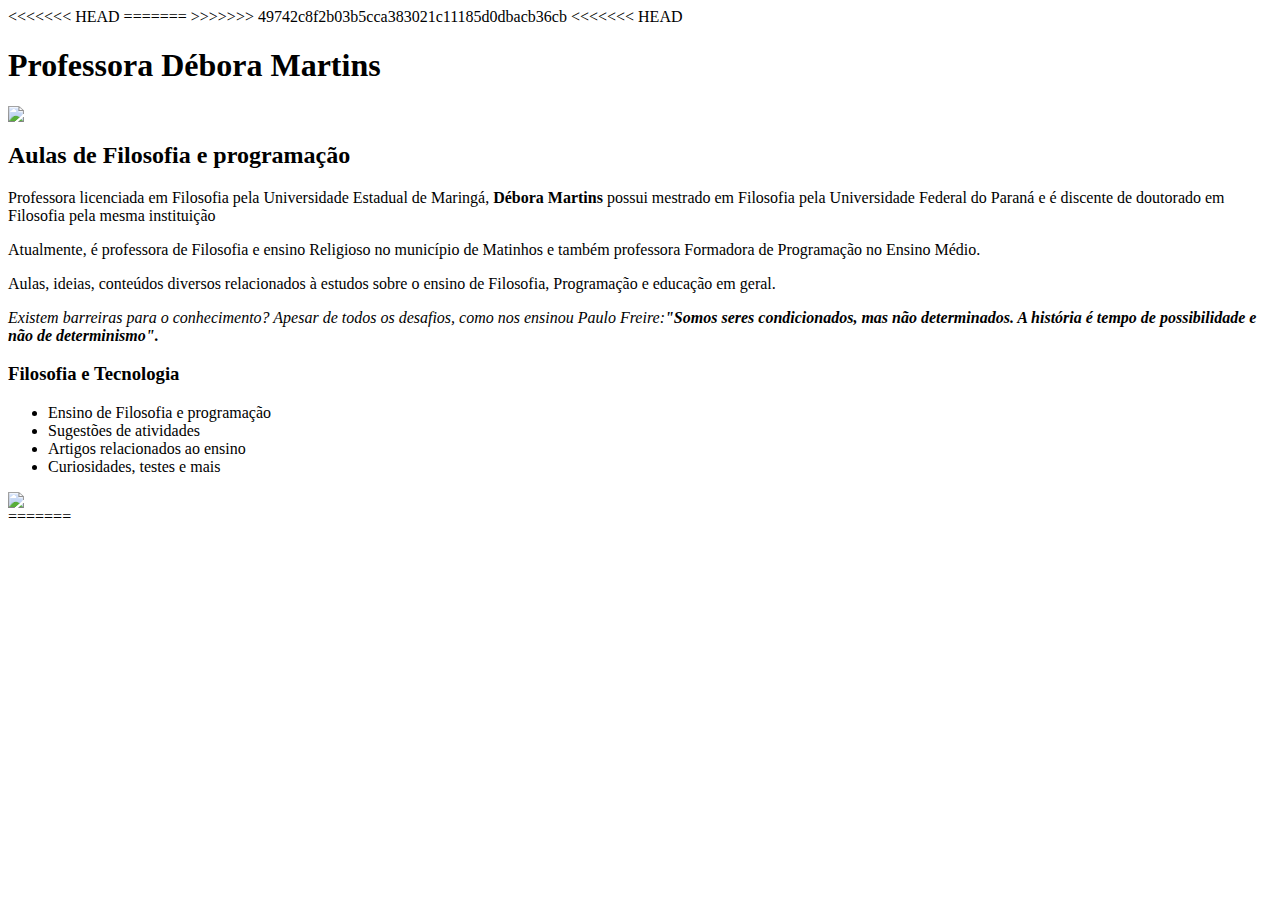
==== index.html @ 4f267c58 "atualização" ====
<<<<<<< HEAD
<!DOCTYPE html> 
<!DOCTYPEhtml>
<html lange="pt-br">
	<head>
		<meta charset="UTF-8">
		<title>Professora Débora Martins</title>
		<link rel="stylesheet" href="style-home.css">
=======
<!DOCTYPE html>
>>>>>>> 49742c8f2b03b5cca383021c11185d0dbacb36cb

<<<<<<< HEAD
	</head>

	<body>
		<header>
			<h1 class="titulo-principal">Professora Débora Martins</h1>
		</header>
		<img id="banner1" src="banner1.jpg">
		<div class="principal">

			<h2 class="titulo-centralizado">Aulas de Filosofia e programação</h2>

			<p>Professora licenciada em Filosofia pela Universidade Estadual de Maringá, <strong>Débora Martins</strong> possui mestrado em Filosofia pela Universidade Federal do Paraná e é discente de doutorado em Filosofia pela mesma instituição</p>

			<p>Atualmente, é professora de Filosofia e ensino Religioso no município de Matinhos e também professora Formadora de Programação no Ensino Médio.


			<p>Aulas, ideias, conteúdos diversos relacionados à estudos sobre o ensino de Filosofia, Programação e educação em geral.<p>

			<p id="missao"><em>Existem barreiras para o conhecimento? Apesar de todos os desafios, como nos ensinou Paulo Freire:<strong>"Somos seres condicionados, mas não determinados. A história é tempo de possibilidade e não de determinismo".</strong></em></p>
		</div>

		<div class="conteudo">
			<h3 class="titulo-centralizado">Filosofia e Tecnologia</h3>

		<ul>
			<li class="itens">Ensino de Filosofia e programação</li>	
			<li class="itens">Sugestões de atividades</li>
			<li class="itens">Artigos relacionados ao ensino</li>
			<li class="itens">Curiosidades, testes e mais</li>
			</ul>

			<img src="filoetec.jpg" class="imagemfiloetec">
	</div>
	</body>
</html>
=======
<html>
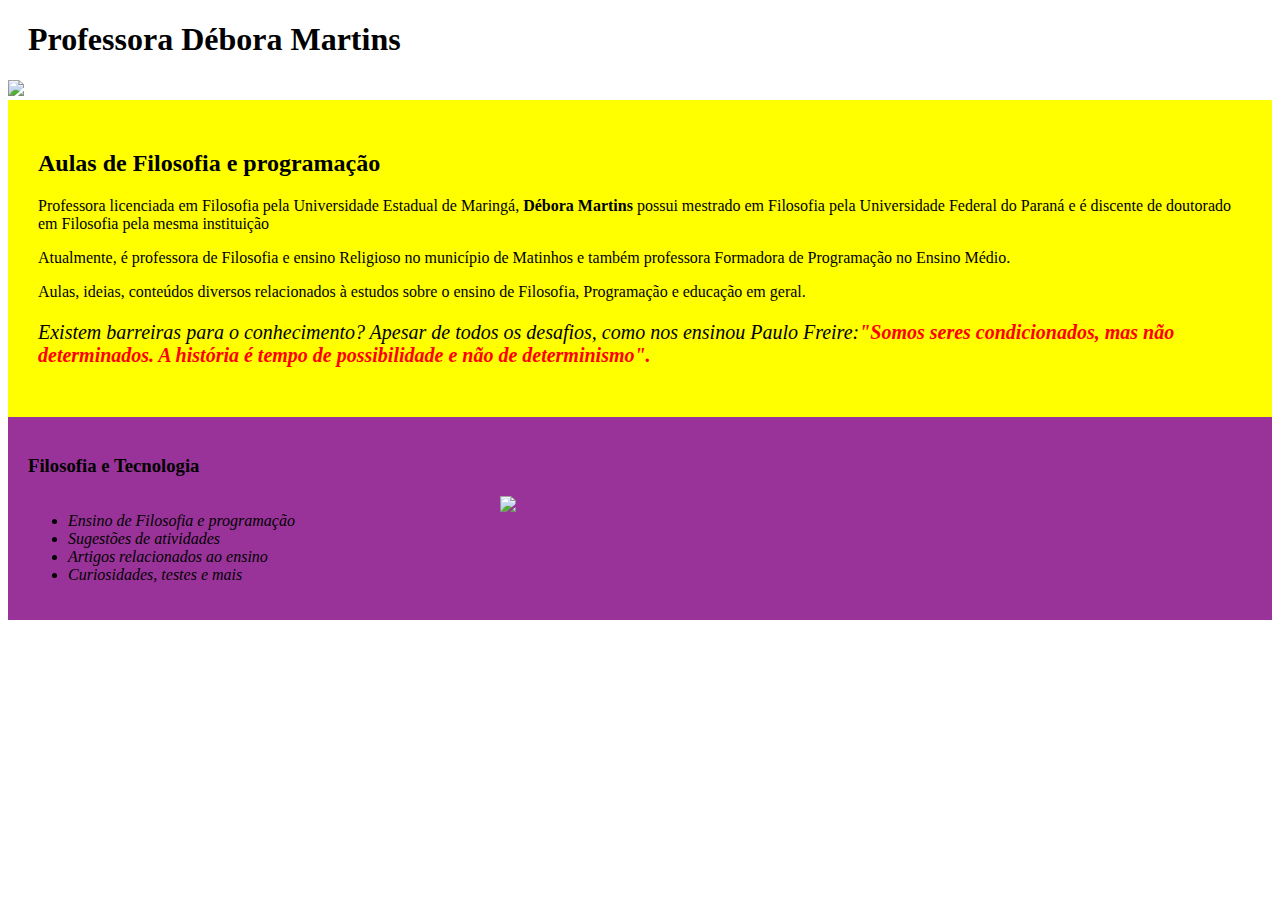
==== commit 2be04f63: "alteração" ====
--- a/index.html
+++ b/index.html
@@ -1,16 +1,10 @@
-<<<<<<< HEAD
-<!DOCTYPE html> 
 <!DOCTYPEhtml>
 <html lange="pt-br">
 	<head>
 		<meta charset="UTF-8">
 		<title>Professora Débora Martins</title>
 		<link rel="stylesheet" href="style-home.css">
-=======
-<!DOCTYPE html>
->>>>>>> 49742c8f2b03b5cca383021c11185d0dbacb36cb
 
-<<<<<<< HEAD
 	</head>
 
 	<body>
@@ -46,5 +40,3 @@
 	</div>
 	</body>
 </html>
-=======
-<html>--- a/style-home.css
+++ b/style-home.css
@@ -0,0 +1,52 @@
+body {
+	
+}
+
+#banner1 {
+	width:50%;
+}
+
+.principal{
+	background: #ffff00;
+	padding: 30px;
+}
+
+.titulo-principal {
+	padding-left: 20px;
+}
+
+.titulo-centralizado {
+	text-align: left;
+}
+
+p {
+	text-align: left;
+}
+
+#missao {
+	font-size: 20px
+}
+
+em strong {
+	color: #FF0000;
+}
+
+.itens {
+	font-style: italic
+}
+
+.conteudo {
+	background: #993399;
+	padding: 20px;
+}
+
+ul {
+	display: inline-block;
+	vertical-align: top;
+	width: 20%;
+	margin-right: 15%;
+}
+
+.imagemfiloetec {
+	width: 50%;
+}
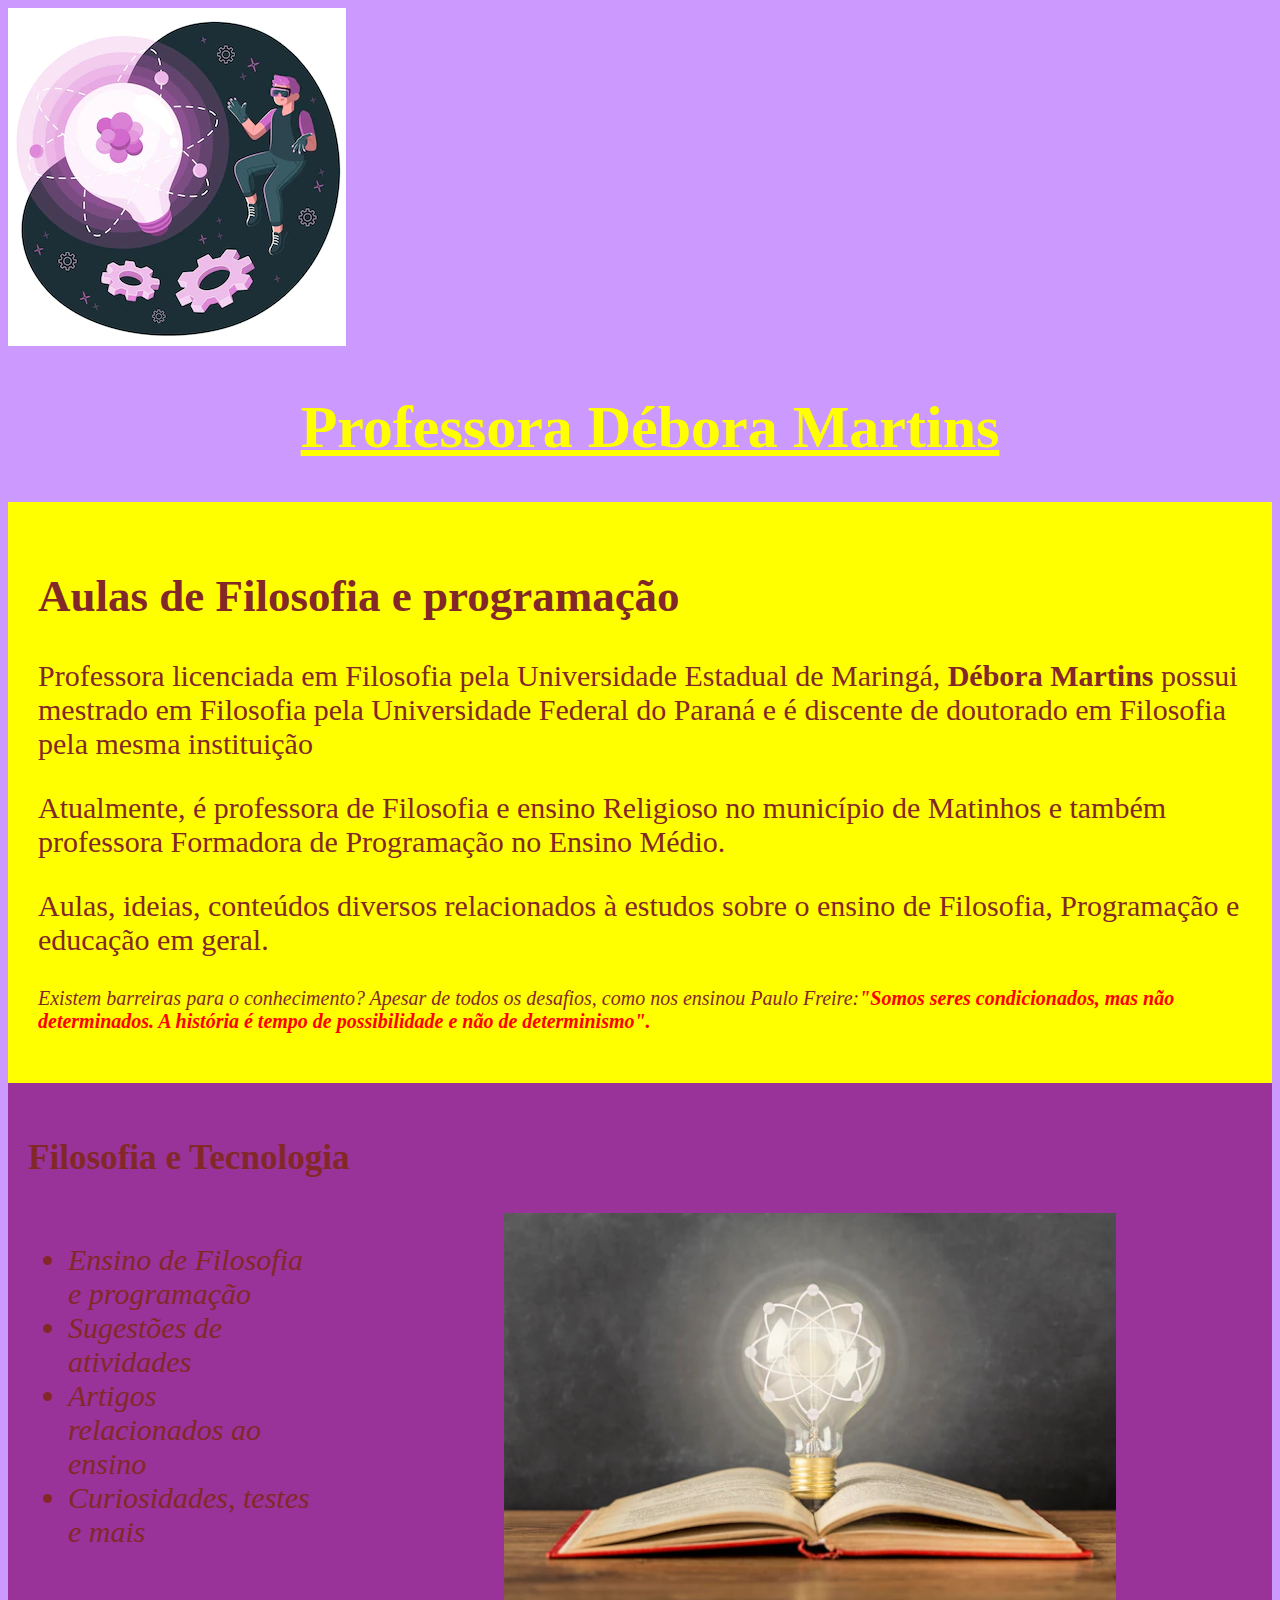
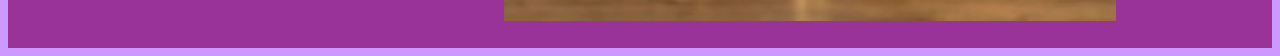
==== commit 0933e868: "alteração de imagens e atualizações" ====
--- a/index.html
+++ b/index.html
@@ -1,5 +1,5 @@
 <!DOCTYPEhtml>
-<html lange="pt-br">
+<html lang="pt-br">
 	<head>
 		<meta charset="UTF-8">
 		<title>Professora Débora Martins</title>
@@ -8,10 +8,11 @@
 	</head>
 
 	<body>
+		<img id="filoetec1" src="filoetec1.jpg">
 		<header>
-			<h1 class="titulo-principal">Professora Débora Martins</h1>
+			<h1 class="titulo-principal"> <u>Professora Débora Martins</u></h1>
 		</header>
-		<img id="banner1" src="banner1.jpg">
+	
 		<div class="principal">
 
 			<h2 class="titulo-centralizado">Aulas de Filosofia e programação</h2>
@@ -39,4 +40,4 @@
 			<img src="filoetec.jpg" class="imagemfiloetec">
 	</div>
 	</body>
-</html>
+</html>--- a/style-home.css
+++ b/style-home.css
@@ -1,52 +1,61 @@
-body {
-	
-}
-
-#banner1 {
-	width:50%;
-}
-
-.principal{
-	background: #ffff00;
-	padding: 30px;
-}
-
-.titulo-principal {
-	padding-left: 20px;
-}
-
-.titulo-centralizado {
-	text-align: left;
-}
-
-p {
-	text-align: left;
-}
-
-#missao {
-	font-size: 20px
-}
-
-em strong {
-	color: #FF0000;
-}
-
-.itens {
-	font-style: italic
-}
-
-.conteudo {
-	background: #993399;
-	padding: 20px;
-}
-
-ul {
-	display: inline-block;
-	vertical-align: top;
-	width: 20%;
-	margin-right: 15%;
-}
-
-.imagemfiloetec {
-	width: 50%;
-}
+body {
+	background-color: #CC99FF;
+	font-size: 30px;
+	color: #822828;
+	text-align: left;
+}
+
+h1 {
+	color: rgb(255,255,0);
+	text-align:center;
+	font-size:60px
+}
+
+#banner1 {
+	width:50%;
+}
+
+.principal{
+	background: #ffff00;
+	padding: 30px;
+}
+
+.titulo-principal {
+	padding-left: 20px;
+}
+
+.titulo-centralizado {
+	text-align: left;
+}
+
+p {
+	text-align: left;
+}
+
+#missao {
+	font-size: 20px
+}
+
+em strong {
+	color: #FF0000;
+}
+
+.itens {
+	font-style: italic
+}
+
+.conteudo {
+	background: #993399;
+	padding: 20px;
+}
+
+ul {
+	display: inline-block;
+	vertical-align: top;
+	width: 20%;
+	margin-right: 15%;
+}
+
+.imagemfiloetec {
+	width: 50%;
+}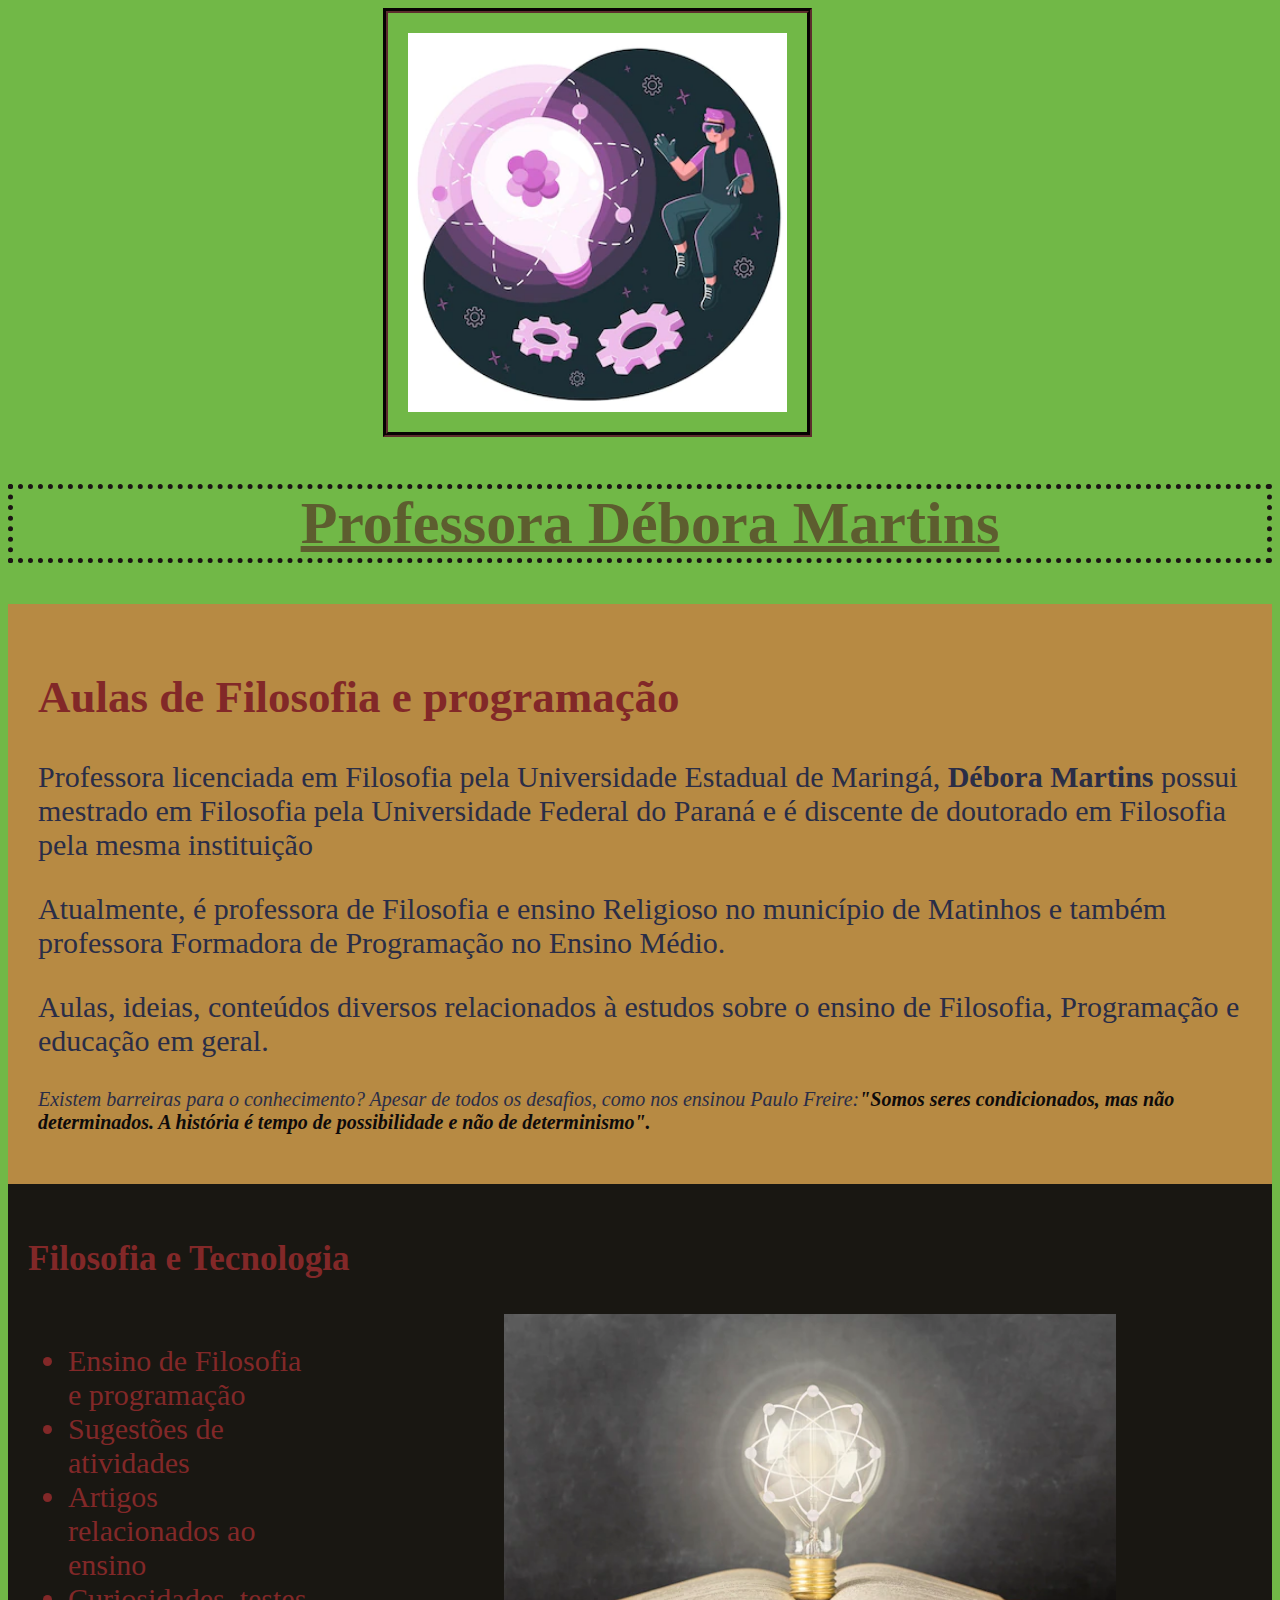
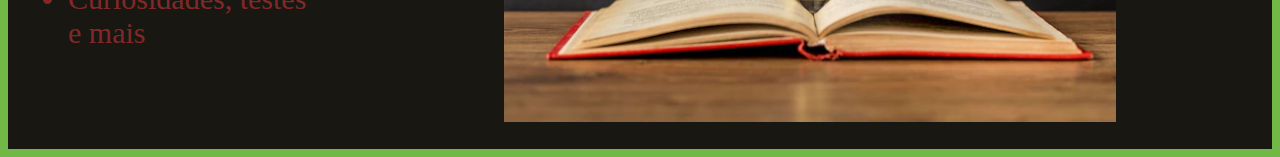
==== commit 9fdc4f93: "retirei class itens" ====
--- a/index.html
+++ b/index.html
@@ -31,10 +31,10 @@
 			<h3 class="titulo-centralizado">Filosofia e Tecnologia</h3>
 
 		<ul>
-			<li class="itens">Ensino de Filosofia e programação</li>	
-			<li class="itens">Sugestões de atividades</li>
-			<li class="itens">Artigos relacionados ao ensino</li>
-			<li class="itens">Curiosidades, testes e mais</li>
+			<li>Ensino de Filosofia e programação</li>	
+			<li>Sugestões de atividades</li>
+			<li>Artigos relacionados ao ensino</li>
+			<li>Curiosidades, testes e mais</li>
 			</ul>
 
 			<img src="filoetec.jpg" class="imagemfiloetec">
--- a/style-home.css
+++ b/style-home.css
@@ -1,22 +1,30 @@
 body {
-	background-color: #CC99FF;
+	background-color: #71b847;
 	font-size: 30px;
 	color: #822828;
 	text-align: left;
 }
 
 h1 {
-	color: rgb(255,255,0);
+	color: rgb(93, 93, 47);
 	text-align:center;
-	font-size:60px
+	font-size:60px;
+	border: 5px dotted rgb(27, 20, 20);
 }
 
-#banner1 {
-	width:50%;
+p {
+	color: #2a2d47
+}
+
+#filoetec1 {
+	padding: 20px;
+	margin-left: 375px;
+	width:30%;
+	border: 5px groove rgb(92, 45, 45);
 }
 
 .principal{
-	background: #ffff00;
+	background: #b78a43;
 	padding: 30px;
 }
 
@@ -37,7 +45,7 @@
 }
 
 em strong {
-	color: #FF0000;
+	color: #0e0b0b;
 }
 
 .itens {
@@ -45,7 +53,7 @@
 }
 
 .conteudo {
-	background: #993399;
+	background: #191712;
 	padding: 20px;
 }
 
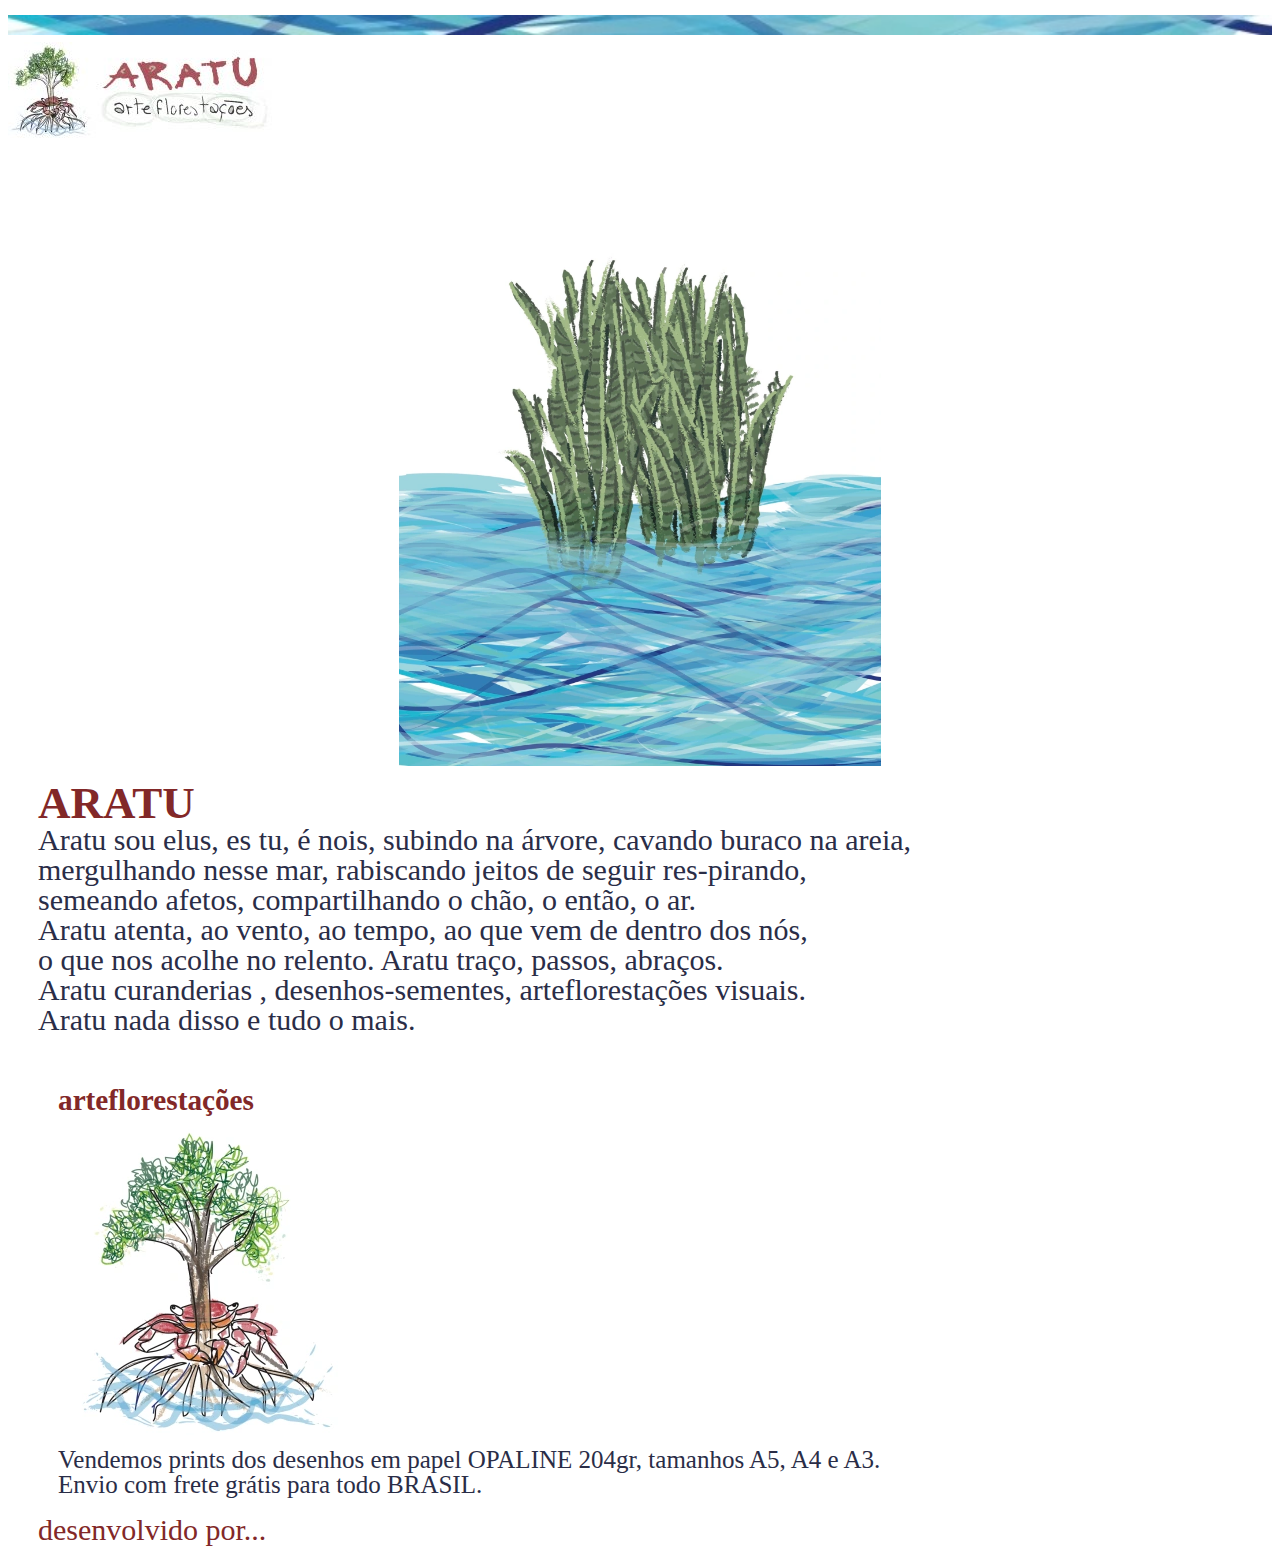
==== commit 713aab9b: "novos elementos e posições" ====
--- a/index.html
+++ b/index.html
@@ -1,43 +1,46 @@
 <!DOCTYPEhtml>
 <html lang="pt-br">
 	<head>
+
 		<meta charset="UTF-8">
-		<title>Professora Débora Martins</title>
+		<title>aratuartefloresta</title>
+		<link rel="stylsheet" href="reset.css">
+		
 		<link rel="stylesheet" href="style-home.css">
 
 	</head>
 
 	<body>
-		<img id="filoetec1" src="filoetec1.jpg">
 		<header>
-			<h1 class="titulo-principal"> <u>Professora Débora Martins</u></h1>
+            <img src="aratu4.jpg" id="ondas">
+			<img src="aratu3.jpg">
 		</header>
 	
 		<div class="principal">
+            <center>
+            <img src="aratu1.webp" class="aratu1">
+        </center>
+			
+        <h2 class="titulo-centralizado">ARATU</h2>
 
-			<h2 class="titulo-centralizado">Aulas de Filosofia e programação</h2>
-
-			<p>Professora licenciada em Filosofia pela Universidade Estadual de Maringá, <strong>Débora Martins</strong> possui mestrado em Filosofia pela Universidade Federal do Paraná e é discente de doutorado em Filosofia pela mesma instituição</p>
-
-			<p>Atualmente, é professora de Filosofia e ensino Religioso no município de Matinhos e também professora Formadora de Programação no Ensino Médio.
-
-
-			<p>Aulas, ideias, conteúdos diversos relacionados à estudos sobre o ensino de Filosofia, Programação e educação em geral.<p>
-
-			<p id="missao"><em>Existem barreiras para o conhecimento? Apesar de todos os desafios, como nos ensinou Paulo Freire:<strong>"Somos seres condicionados, mas não determinados. A história é tempo de possibilidade e não de determinismo".</strong></em></p>
-		</div>
+            <p>Aratu sou elus, es tu, é nois, subindo na árvore, cavando buraco na areia,</p> 
+            <p>mergulhando nesse mar, rabiscando jeitos de seguir res-pirando,</p> 
+            <p>semeando afetos, compartilhando o chão, o então, o ar.</p>
+            <p>Aratu atenta, ao vento, ao tempo, ao que vem de dentro dos nós,</p>
+            <p>o que nos acolhe no relento. Aratu traço, passos, abraços.</p>
+            <p>Aratu curanderias , desenhos-sementes, arteflorestações visuais.</p> 
+            <p>Aratu nada disso e tudo o mais.</p>
 
 		<div class="conteudo">
-			<h3 class="titulo-centralizado">Filosofia e Tecnologia</h3>
+			<h3 class="titulo-centralizado">arteflorestações</h3>
+            <img src="aratu2.webp" class="aratu2">
 
-		<ul>
-			<li>Ensino de Filosofia e programação</li>	
-			<li>Sugestões de atividades</li>
-			<li>Artigos relacionados ao ensino</li>
-			<li>Curiosidades, testes e mais</li>
-			</ul>
-
-			<img src="filoetec.jpg" class="imagemfiloetec">
+<p>Vendemos prints dos desenhos em papel OPALINE 204gr, tamanhos A5, A4 e A3.</p>
+<p>Envio com frete grátis para todo BRASIL.</p>
+			
 	</div>
+	<footer>
+		desenvolvido por...
+	</footer>
 	</body>
 </html>--- a/style-home.css
+++ b/style-home.css
@@ -1,31 +1,43 @@
 body {
-	background-color: #71b847;
+    background-color: #white;
 	font-size: 30px;
 	color: #822828;
 	text-align: left;
+    font-family:cursive;
+
 }
 
+#ondas {
+    width: 100%;
+}
+
+.aratu1{
+    text-align: top;
+    margin-top: top;
+    width: 40%;
+}
 h1 {
 	color: rgb(93, 93, 47);
 	text-align:center;
-	font-size:60px;
-	border: 5px dotted rgb(27, 20, 20);
+	widht: 10px;
+    font-family:cursive;
 }
 
 p {
 	color: #2a2d47
 }
 
-#filoetec1 {
+#cabecalho {
 	padding: 20px;
 	margin-left: 375px;
 	width:30%;
-	border: 5px groove rgb(92, 45, 45);
+    background-color: aquamarine;
 }
 
 .principal{
-	background: #b78a43;
+	background: #white;
 	padding: 30px;
+    line-height:0;
 }
 
 .titulo-principal {
@@ -53,14 +65,15 @@
 }
 
 .conteudo {
-	background: #191712;
+	background: #white;
 	padding: 20px;
+    font-size:25px;
 }
 
 ul {
-	display: inline-block;
+	display: block;
 	vertical-align: top;
-	width: 20%;
+	width: 25%;
 	margin-right: 15%;
 }
 
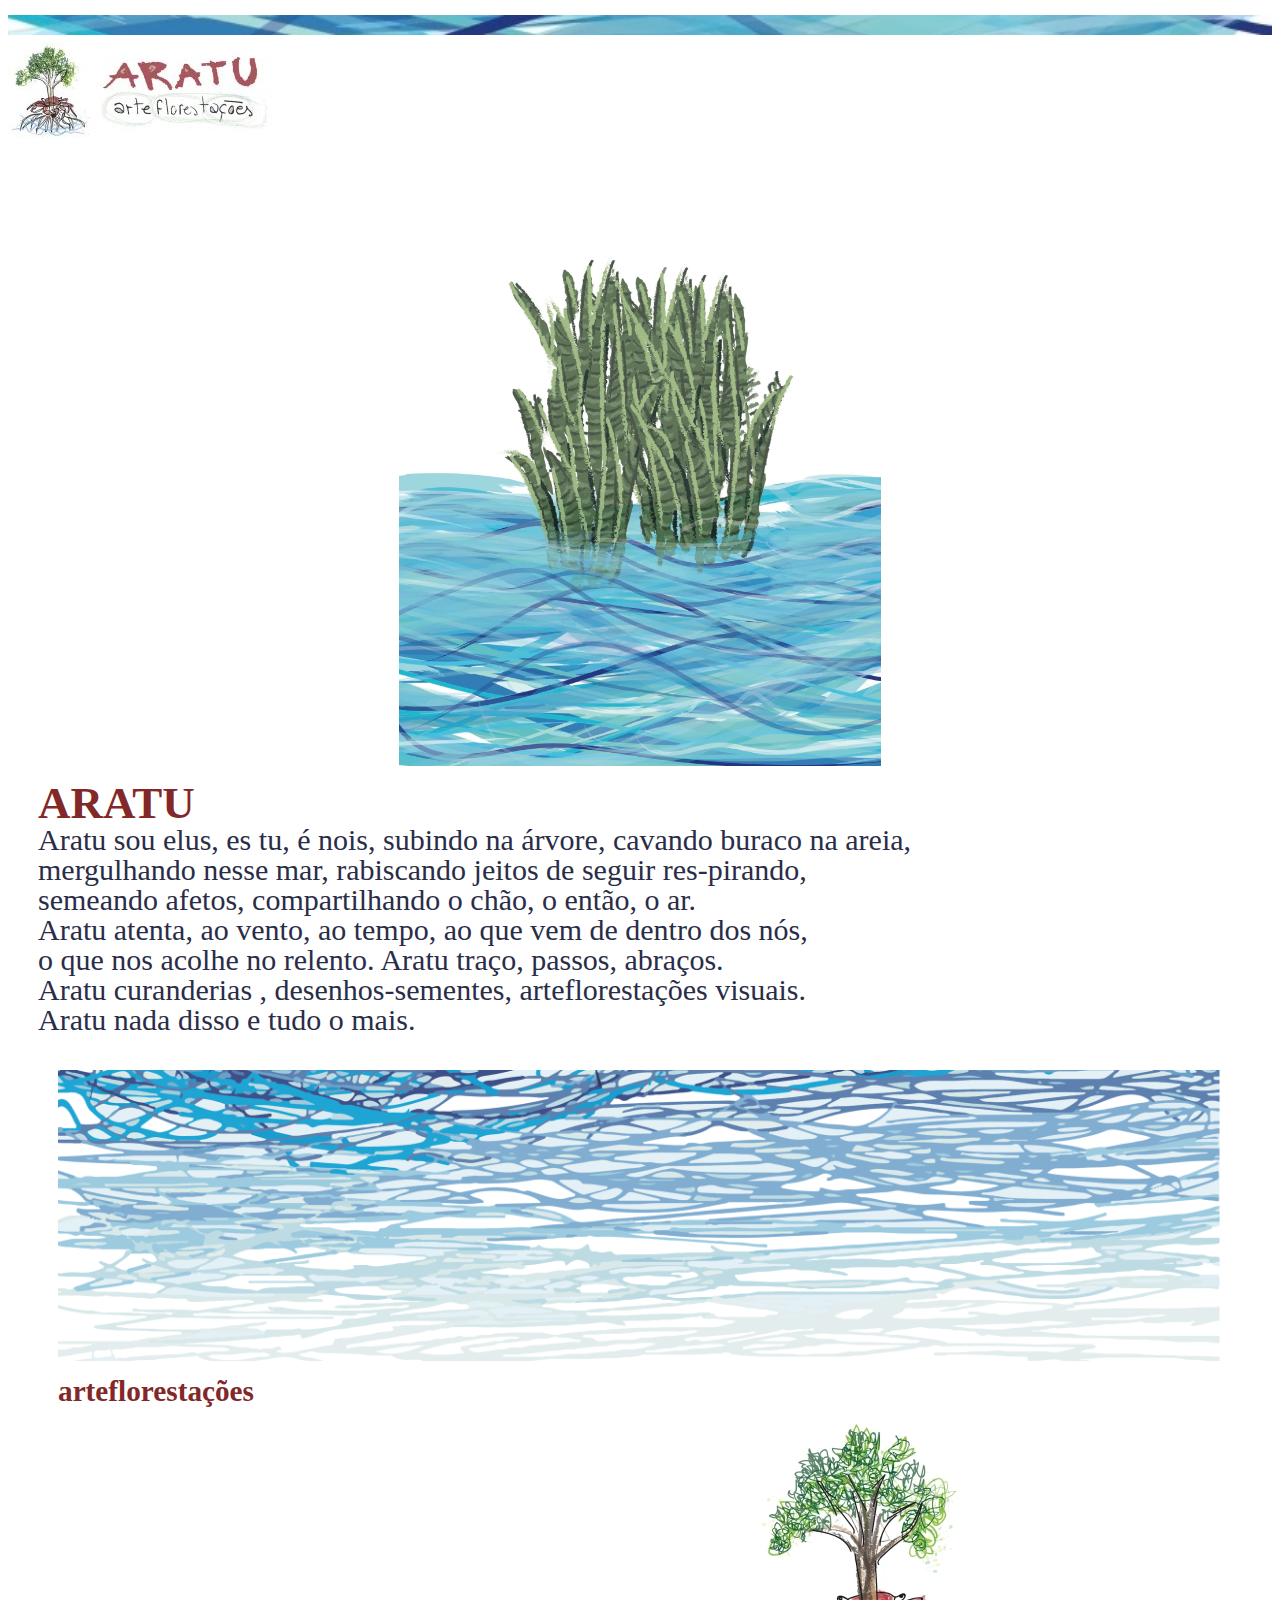
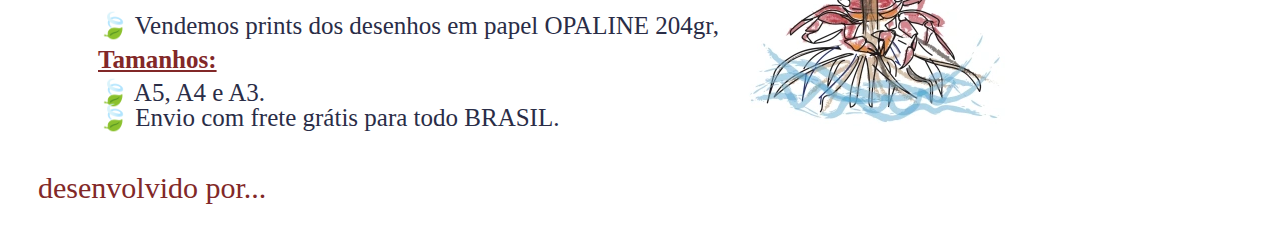
==== commit 73b0ad41: "Inserção de lista e imagem com emoji" ====
--- a/index.html
+++ b/index.html
@@ -32,12 +32,17 @@
             <p>Aratu nada disso e tudo o mais.</p>
 
 		<div class="conteudo">
+			<img src="aratu5.jpg" class="aratu5">
 			<h3 class="titulo-centralizado">arteflorestações</h3>
-            <img src="aratu2.webp" class="aratu2">
+            
+			<ul>
+				<p>🍃 Vendemos prints dos desenhos em papel OPALINE 204gr,</p>
+				<h4><u>Tamanhos:</u></h4>
+				<p>🍃 A5, A4 e A3.</p>
+				<p>🍃 Envio com frete grátis para todo BRASIL.</p>
+			</ul>
 
-<p>Vendemos prints dos desenhos em papel OPALINE 204gr, tamanhos A5, A4 e A3.</p>
-<p>Envio com frete grátis para todo BRASIL.</p>
-			
+<img src="aratu2.webp" class="aratu2">			
 	</div>
 	<footer>
 		desenvolvido por...
--- a/style-home.css
+++ b/style-home.css
@@ -1,26 +1,27 @@
 body {
-    background-color: #white;
+	background-color: #white;
 	font-size: 30px;
 	color: #822828;
 	text-align: left;
-    font-family:cursive;
+	font-family: cursive;
 
 }
 
 #ondas {
-    width: 100%;
+	width: 100%;
 }
 
-.aratu1{
-    text-align: top;
-    margin-top: top;
-    width: 40%;
+.aratu1 {
+	text-align: top;
+	margin-top: top;
+	width: 40%;
 }
+
 h1 {
 	color: rgb(93, 93, 47);
-	text-align:center;
+	text-align: center;
 	widht: 10px;
-    font-family:cursive;
+	font-family: cursive;
 }
 
 p {
@@ -30,14 +31,14 @@
 #cabecalho {
 	padding: 20px;
 	margin-left: 375px;
-	width:30%;
-    background-color: aquamarine;
+	width: 30%;
+	background-color: aquamarine;
 }
 
-.principal{
+.principal {
 	background: #white;
 	padding: 30px;
-    line-height:0;
+	line-height: 0;
 }
 
 .titulo-principal {
@@ -67,16 +68,15 @@
 .conteudo {
 	background: #white;
 	padding: 20px;
-    font-size:25px;
+	font-size: 25px;
 }
 
 ul {
-	display: block;
-	vertical-align: top;
-	width: 25%;
-	margin-right: 15%;
+	display: inline-block;
+	margin-top: top;
+	padding-top: 0;
 }
 
-.imagemfiloetec {
-	width: 50%;
+.aratu5 {
+	width: 100%;
 }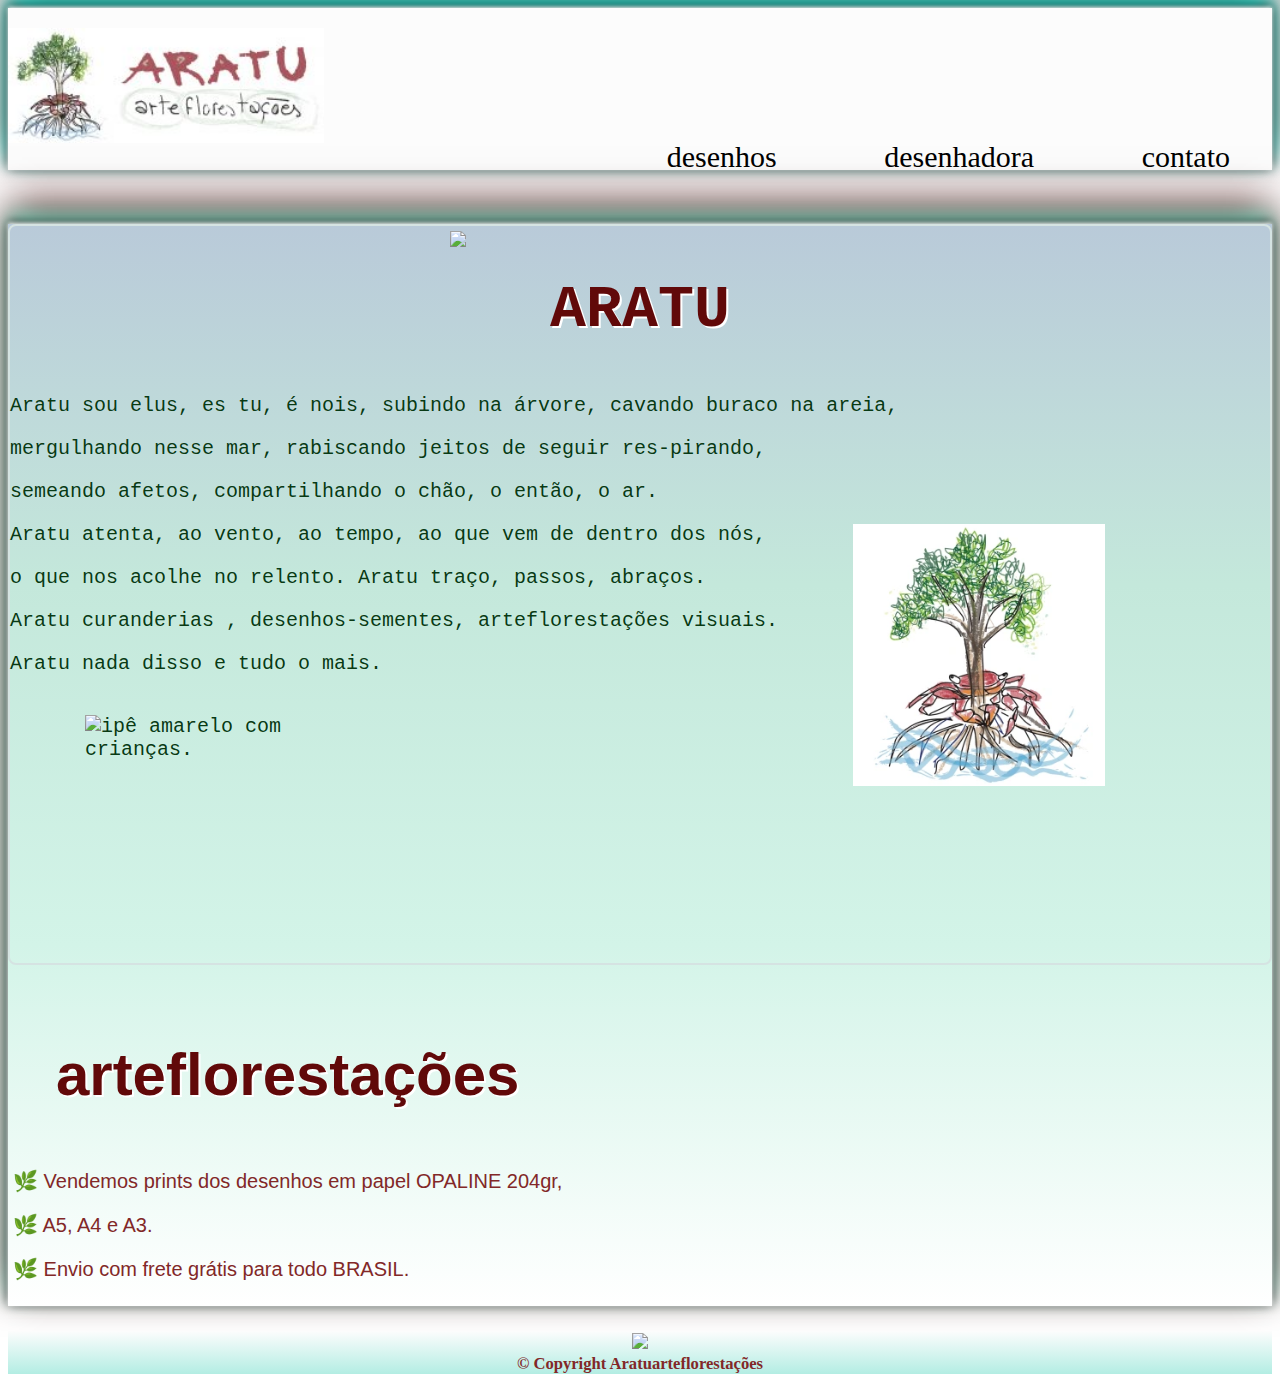
==== commit 21256ac9: "atualização responsividade e estilo" ====
--- a/index.html
+++ b/index.html
@@ -1,51 +1,60 @@
 <!DOCTYPEhtml>
-<html lang="pt-br">
+	<html lang="pt-br">
+
 	<head>
 
 		<meta charset="UTF-8">
+		<meta name="viewport" content="width-device-width">
 		<title>aratuartefloresta</title>
 		<link rel="stylsheet" href="reset.css">
-		
 		<link rel="stylesheet" href="style-home.css">
 
 	</head>
 
-	<body>
-		<header>
-            <img src="aratu4.jpg" id="ondas">
-			<img src="aratu3.jpg">
-		</header>
+	<header id="demoObject">
+		<div class="menu">
+			<img src="aratu3.jpg" id="aratu3" alt="logoaratu">
+
+			<nav>
+				<ul>
+					<li><a href="elementos.html">desenhos</a></li>
+					<li><a href="index.html">desenhadora</a></li>
+					<li><a href="contato.html">contato</a></li>
+				</ul>
+			</nav>
+		</div>
+	</header>
+	<img src="Bg.png.webp" class="titulo">
+
+	<main id="object1">
+		<section class="principal">
+			<h2 class="titulo-principal">ARATU</h2>
+
+			<p>Aratu sou elus, es tu, é nois, subindo na árvore, cavando buraco na areia,</p>
+			<p>mergulhando nesse mar, rabiscando jeitos de seguir res-pirando,</p>
+			<p>semeando afetos, compartilhando o chão, o então, o ar.</p>
+			<p>Aratu atenta, ao vento, ao tempo, ao que vem de dentro dos nós,</p>
+			<p>o que nos acolhe no relento. Aratu traço, passos, abraços.</p>
+			<p>Aratu curanderias , desenhos-sementes, arteflorestações visuais.</p>
+			<p>Aratu nada disso e tudo o mais.</p>
+			<img src="aratu1.jpg" class="aratu1" alt="ipê amarelo com crianças.">
+			<img src="aratu2.webp" class="aratu2">
+
+
+		</section>
+
+		<section class="conteudo">
+			<h3 class="titulo-principal">arteflorestações</h3>
 	
-		<div class="principal">
-            <center>
-            <img src="aratu1.webp" class="aratu1">
-        </center>
-			
-        <h2 class="titulo-centralizado">ARATU</h2>
-
-            <p>Aratu sou elus, es tu, é nois, subindo na árvore, cavando buraco na areia,</p> 
-            <p>mergulhando nesse mar, rabiscando jeitos de seguir res-pirando,</p> 
-            <p>semeando afetos, compartilhando o chão, o então, o ar.</p>
-            <p>Aratu atenta, ao vento, ao tempo, ao que vem de dentro dos nós,</p>
-            <p>o que nos acolhe no relento. Aratu traço, passos, abraços.</p>
-            <p>Aratu curanderias , desenhos-sementes, arteflorestações visuais.</p> 
-            <p>Aratu nada disso e tudo o mais.</p>
-
-		<div class="conteudo">
-			<img src="aratu5.jpg" class="aratu5">
-			<h3 class="titulo-centralizado">arteflorestações</h3>
-            
-			<ul>
-				<p>🍃 Vendemos prints dos desenhos em papel OPALINE 204gr,</p>
-				<h4><u>Tamanhos:</u></h4>
-				<p>🍃 A5, A4 e A3.</p>
-				<p>🍃 Envio com frete grátis para todo BRASIL.</p>
-			</ul>
-
-<img src="aratu2.webp" class="aratu2">			
-	</div>
+				<p>🌿 Vendemos prints dos desenhos em papel OPALINE 204gr,</p>
+				<p>🌿 A5, A4 e A3.</p>
+				<p>🌿 Envio com frete grátis para todo BRASIL.</p>
+		</section>
+	</main>
 	<footer>
-		desenvolvido por...
+		<img src="aratu6.jpg" class="aratu6">
+		<h5 class="copright">&copy; Copyright Aratuarteflorestações</h5>
 	</footer>
 	</body>
-</html>+
+	</html>--- a/style-home.css
+++ b/style-home.css
@@ -1,82 +1,127 @@
+header {
+	padding: 20px 0;
+	font-family: cursive;
+	background-color: white;
+}
 body {
-	background-color: #white;
+	background-color: white;
 	font-size: 30px;
 	color: #822828;
 	text-align: left;
+}
+
+nav {
+	position: absolute;
+	top: 110px;
+	right: 0;
+}
+
+nav li {
+	display: inline;
+	margin: 0 50px;
+	padding: 100px 0;
+}
+
+nav a {
 	font-family: cursive;
+	font-weight: lighter;
+	color: #000000;
+	font-weight: lighter;
+	font-size: 30px;
+	text-decoration: none;
+}
+
+nav a:hover {
+	color: #25686e;
+	text-decoration: underline;
+}
+
+
+#demoObject {
+	-webkit-box-shadow: #FFF 0 -1px 4px, rgb(0, 255, 191) 0 -2px 10px, #ff8000 0 -10px 20px, red 0 -18px 40px, -43px 16px 5px 5px rgba(0, 0, 0, 0);
+	box-shadow: #FFF 0 -1px 4px, rgb(27, 27, 26) 0 -2px 10px, #00ffea 0 -10px 20px, rgb(73, 14, 14) 0 -18px 40px, -43px 16px 5px 5px rgba(0, 0, 0, 0);
+	background: hsl(0, 0%, 99%);
+}
+
+body#tinymce {
+	background: #FFFFFF
+}
+
+#aratu3 {
+	width:25%;
+}
+
+main{
+	background: linear-gradient(rgb(185, 202, 217), rgb(196, 232, 219), rgb(211, 244, 232), rgb(255, 255, 255));
+}
+#object1 {
+	-webkit-box-shadow: #FFF 0 -1px 4px, rgb(211, 247, 238) 0 -2px 10px, #ff8000 0 -10px 20px, red 0 -18px 40px, -43px 16px 5px 5px rgba(0, 0, 0, 0);
+	box-shadow: #FFF 0 -1px 4px, rgb(27, 27, 26) 0 -2px 10px, #7de5cb 0 -10px 20px, rgb(73, 14, 14) 0 -18px 40px, -43px 16px 5px 5px rgba(0, 0, 0, 0);
+}
+
+body#tinymce {
+	background: linear-gradient: rgb(0, 255, 191), (blue);
+}
+	
+.principal {
+	font-family: 'Courier New', Courier, monospace;
+	box-sizing: border-box;
+	border: 2px solid #d5e3e2;
+	border-radius: 8px;
+	font-size: 20px;
+	color: #03350efb;
+	margin: 20px 0 10px 0;
+	margin-top: 20px;
+
+}
+.titulo {
+	display: inline-block;
+	width: 35%;
+	position: relative;
+	top: 50px;
+	left: 35%;
 
 }
 
-#ondas {
-	width: 100%;
+.titulo-principal {
+	color: #610909;
+	text-align: center;
+	font-size: 3em;
+	text-shadow: 2px 2px #ffffff;
 }
 
 .aratu1 {
-	text-align: top;
-	margin-top: top;
-	width: 40%;
+	float: left;
+	width: 25%;
+	margin: 20px 20px 20px 75px;
+}
+.conteudo {
+	font-family: 'Franklin Gothic Medium', 'Arial Narrow', Arial, sans-serif;
+	display: inline-block;
+	font-size: 20px;
+	margin: 5px;
 }
 
-h1 {
-	color: rgb(93, 93, 47);
-	text-align: center;
-	widht: 10px;
-	font-family: cursive;
+.aratu2 {
+	width: 20%;
+	position: relative;
+    bottom: 171px;
+    left: 433px;
 }
 
-p {
-	color: #2a2d47
+.aratu6 {
+	width: 50%;
 }
 
-#cabecalho {
-	padding: 20px;
-	margin-left: 375px;
-	width: 30%;
-	background-color: aquamarine;
+footer {
+	text-align: center;
+    font-size: 20px;
+    margin-bottom: 6px;
+	background: linear-gradient(hsl(0, 0%, 99%), rgb(179, 237, 227));
+	margin: 25px 0 0 0;
 }
 
-.principal {
-	background: #white;
-	padding: 30px;
-	line-height: 0;
+h5 {
+	margin: 0 0 0 0;
 }
 
-.titulo-principal {
-	padding-left: 20px;
-}
-
-.titulo-centralizado {
-	text-align: left;
-}
-
-p {
-	text-align: left;
-}
-
-#missao {
-	font-size: 20px
-}
-
-em strong {
-	color: #0e0b0b;
-}
-
-.itens {
-	font-style: italic
-}
-
-.conteudo {
-	background: #white;
-	padding: 20px;
-	font-size: 25px;
-}
-
-ul {
-	display: inline-block;
-	margin-top: top;
-	padding-top: 0;
-}
-
-.aratu5 {
-	width: 100%;
-}